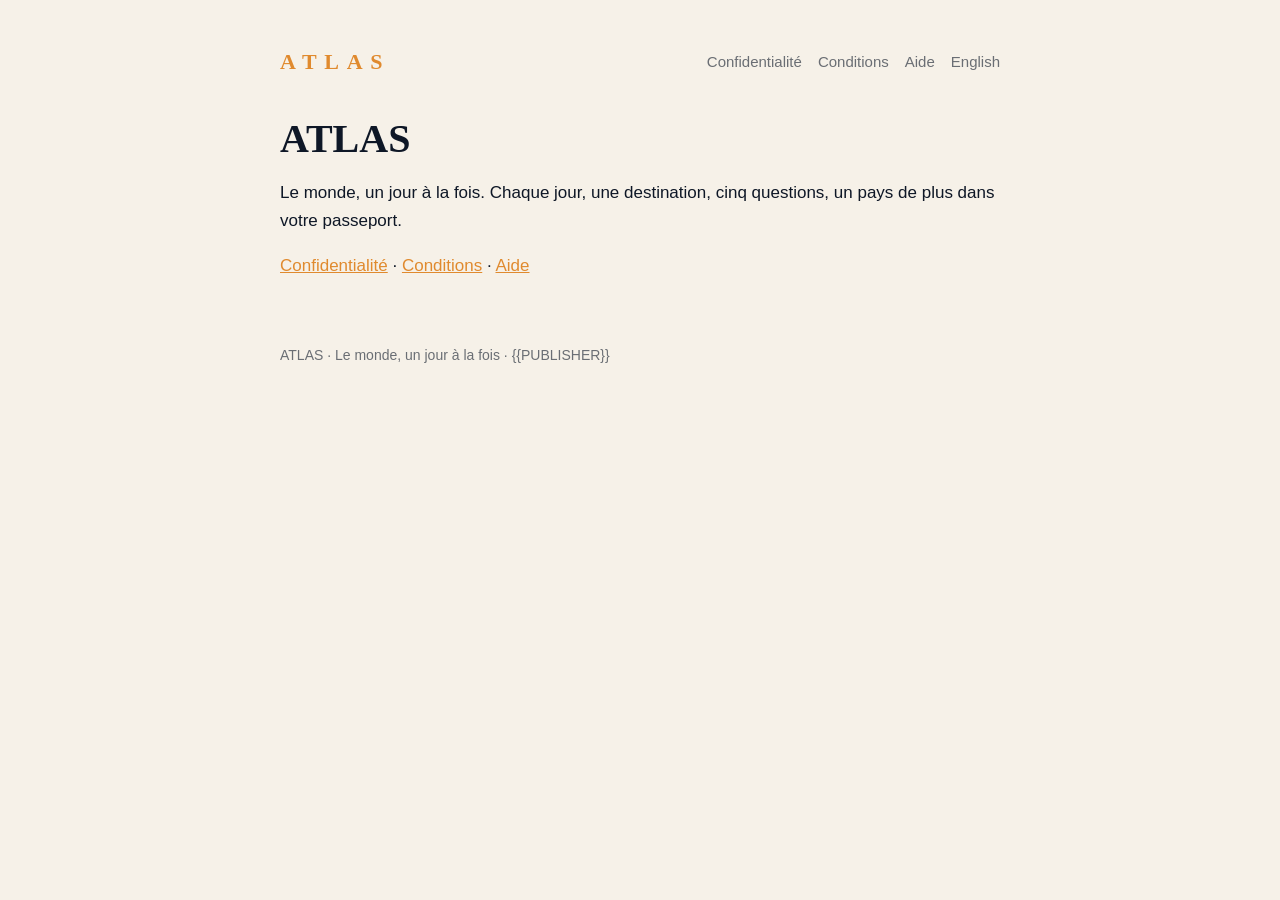
==== index.html @ 55b3977b "Legal pages for ATLAS (privacy, terms, support) in French and English Co-Authored-By: Claude Opus 5." ====
<!doctype html><html lang="fr"><head><meta charset="utf-8"><meta name="viewport" content="width=device-width,initial-scale=1">
<title>ATLAS · ATLAS</title><link rel="stylesheet" href="style.css"></head><body><main>
<header><a class="brand" href="index.html">ATLAS</a><nav><a href="privacy.html">Confidentialité</a><a href="terms.html">Conditions</a><a href="support.html">Aide</a><a href="en/index.html">English</a></nav></header>
<h1>ATLAS</h1><p>Le monde, un jour à la fois. Chaque jour, une destination, cinq questions, un pays de plus dans votre passeport.</p>
<p><a href="privacy.html">Confidentialité</a> · <a href="terms.html">Conditions</a> · <a href="support.html">Aide</a></p>
<footer>ATLAS · Le monde, un jour à la fois · {{PUBLISHER}}</footer></main></body></html>
---- style.css ----
:root{--ink:#0E1726;--soft:#0e172699;--bg:#F6F1E8;--card:#FFFCF7;--accent:#E08A2E;--line:#0e172614}
@media (prefers-color-scheme:dark){:root{--ink:#F4EFE6;--soft:#f4efe69e;--bg:#070B14;--card:#101827;--accent:#F6B547;--line:#ffffff17}}
*{box-sizing:border-box}body{margin:0;background:var(--bg);color:var(--ink);font:17px/1.65 -apple-system,BlinkMacSystemFont,"Segoe UI",sans-serif}
main{max-width:760px;margin:0 auto;padding:48px 20px 80px}
header{display:flex;align-items:center;justify-content:space-between;gap:12px;margin-bottom:40px}
.brand{font:600 22px/1 "New York",Georgia,serif;letter-spacing:.35em;color:var(--accent);text-decoration:none}
nav a{color:var(--soft);text-decoration:none;margin-left:16px;font-size:15px}nav a:hover{color:var(--ink)}
h1{font:700 40px/1.15 "New York",Georgia,serif;margin:0 0 8px}h2{font:600 24px/1.3 "New York",Georgia,serif;margin:40px 0 8px}
.meta{color:var(--soft);font-size:14px}.card{background:var(--card);border:1px solid var(--line);border-radius:22px;padding:24px;margin:24px 0}
table{width:100%;border-collapse:collapse;font-size:15px}td,th{border-bottom:1px solid var(--line);padding:10px 8px;text-align:left;vertical-align:top}
a{color:var(--accent)}footer{margin-top:64px;color:var(--soft);font-size:14px}
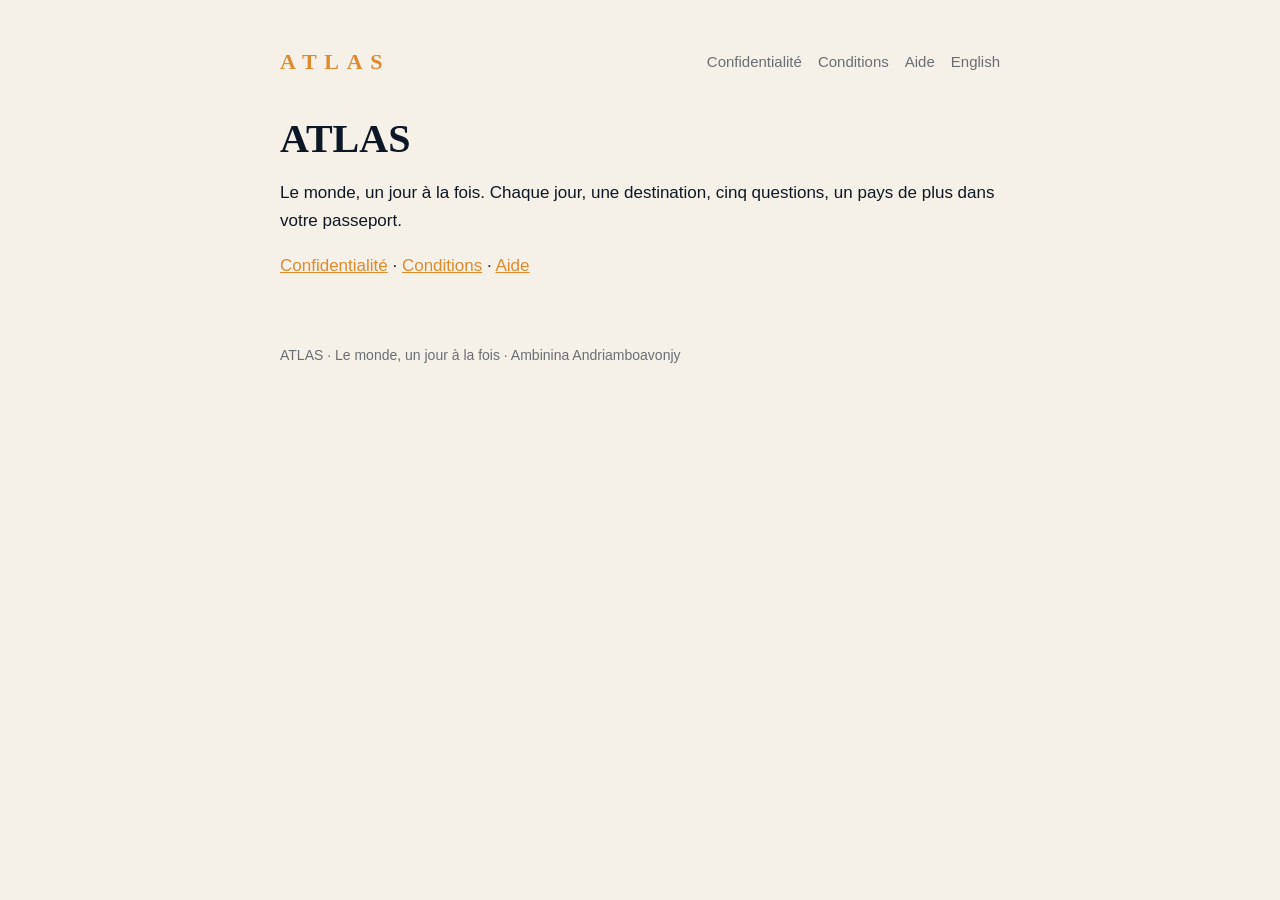
==== commit 3f0f6d74: "Configure publisher and contact Co-Authored-By: Claude Opus 5.5 <noreply@anthropic.com>" ====
--- a/index.html
+++ b/index.html
@@ -3,4 +3,4 @@
 <header><a class="brand" href="index.html">ATLAS</a><nav><a href="privacy.html">Confidentialité</a><a href="terms.html">Conditions</a><a href="support.html">Aide</a><a href="en/index.html">English</a></nav></header>
 <h1>ATLAS</h1><p>Le monde, un jour à la fois. Chaque jour, une destination, cinq questions, un pays de plus dans votre passeport.</p>
 <p><a href="privacy.html">Confidentialité</a> · <a href="terms.html">Conditions</a> · <a href="support.html">Aide</a></p>
-<footer>ATLAS · Le monde, un jour à la fois · {{PUBLISHER}}</footer></main></body></html>+<footer>ATLAS · Le monde, un jour à la fois · Ambinina Andriamboavonjy</footer></main></body></html>
